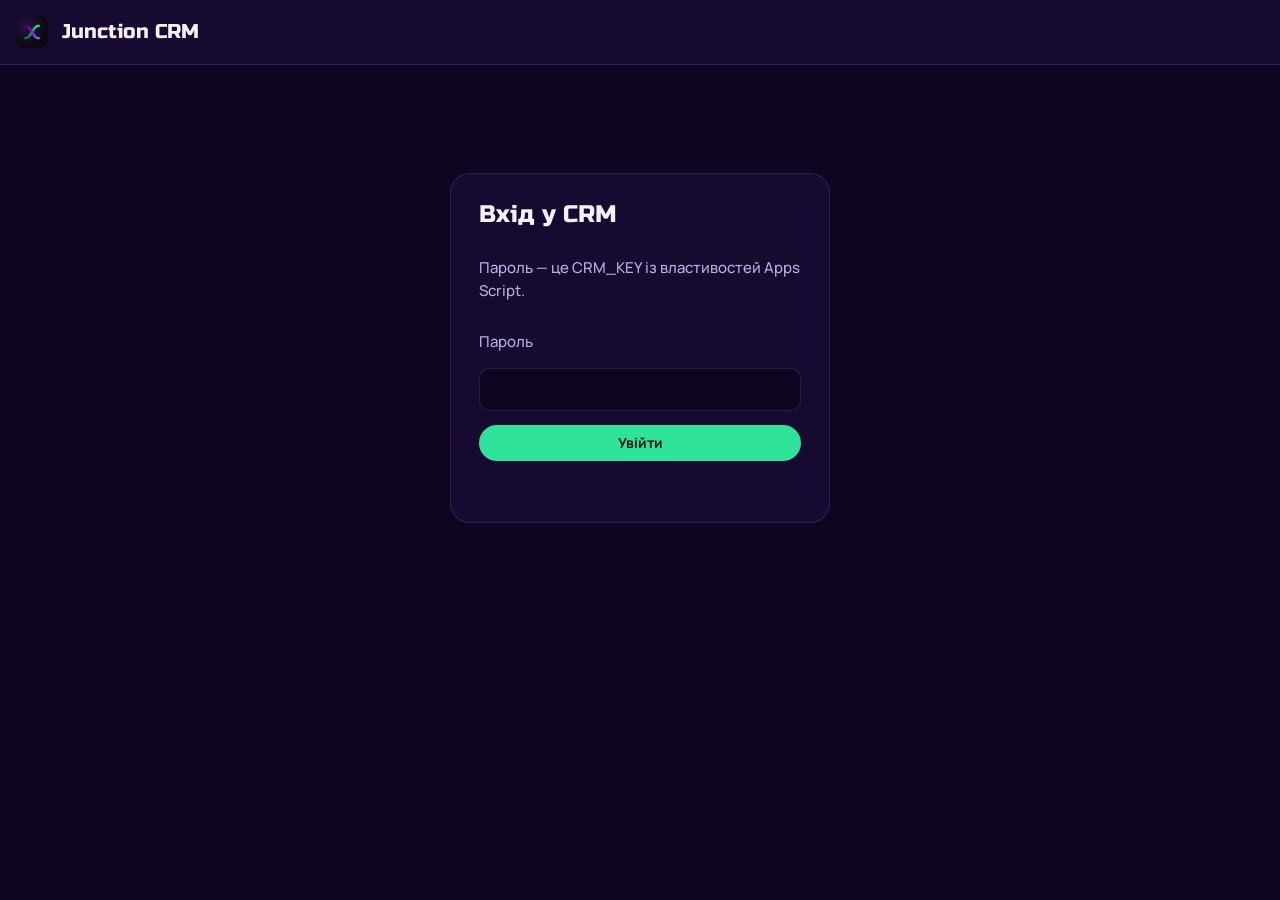
==== crm.html @ 24d034ab "Оновлені ціни на креативи" ====
<!doctype html>
<html lang="uk">
<head>
<meta charset="utf-8">
<meta name="viewport" content="width=device-width, initial-scale=1, viewport-fit=cover">
<meta name="robots" content="noindex, nofollow">
<title>Junction CRM</title>
<link rel="icon" href="img/logo.png">
<link href="https://fonts.googleapis.com/css2?family=Russo+One&family=Manrope:wght@500;600;700;800&display=swap" rel="stylesheet">
<style>
:root {
  --bg: #0e0620; --bg-2: #160a30; --bg-3: #1f1042; --violet: #6a1fb0; --lilac: #b996ff; --green: #2fe39a;
  --ink: #f5f0ff; --muted: #bcaedc; --line: rgba(185,150,255,.16); --red: #ff8fa6;
  --font-display: "Russo One", "Arial Black", system-ui, sans-serif;
  --font-body: "Manrope", "Segoe UI", system-ui, sans-serif;
  color-scheme: dark;
}
* { box-sizing: border-box; }
[hidden] { display: none !important; }
body { margin: 0; background: var(--bg); color: var(--ink); font: 500 15px/1.5 var(--font-body); }
.wrap { max-width: 1400px; margin: 0 auto; padding-left: max(16px, env(safe-area-inset-left, 0px)); padding-right: max(16px, env(safe-area-inset-right, 0px)); }
header { border-bottom: 1px solid var(--line); background: var(--bg-2); }
header .wrap { display: flex; align-items: center; gap: 14px; min-height: 64px; flex-wrap: wrap; padding-block: 10px; }
header img { width: 32px; height: 32px; border-radius: 8px; }
h1 { font: 400 20px/1 var(--font-display); margin: 0; }
.spacer { flex: 1; }
button, .btn { font: 700 14px/1 var(--font-body); border: 0; border-radius: 999px; padding: 11px 16px; cursor: pointer; background: var(--bg-3); color: var(--ink); }
button.main { background: var(--green); color: #07130e; }
button:disabled { opacity: .6; cursor: default; }
:focus-visible { outline: 3px solid var(--green); outline-offset: 2px; }
.muted { color: var(--muted); }

/* login */
.login { max-width: 380px; margin: 12vh auto 0; background: var(--bg-2); border: 1px solid var(--line); border-radius: 20px; padding: 28px; display: grid; gap: 14px; }
.login h2 { font: 400 24px/1.1 var(--font-display); margin: 0; }
input, select, textarea { width: 100%; font: 500 15px/1.4 var(--font-body); color: var(--ink); background: var(--bg); border: 1.5px solid var(--line); border-radius: 10px; padding: 10px 12px; }
input:focus, select:focus, textarea:focus { outline: none; border-color: var(--lilac); }
.err { color: var(--red); font-size: 14px; min-height: 1.4em; margin: 0; }

/* summary */
.summary { display: flex; flex-wrap: wrap; gap: 8px; padding-block: 18px; }
.chip { display: inline-flex; align-items: center; gap: 8px; padding: 8px 12px; border-radius: 999px; border: 1px solid var(--line); background: var(--bg-2); font-weight: 700; font-size: 13.5px; cursor: pointer; }
.chip b { font-variant-numeric: tabular-nums; color: var(--green); }
.chip[aria-pressed="true"] { border-color: var(--green); background: rgba(47,227,154,.12); }
.search { max-width: 280px; }

/* board */
.board { display: grid; grid-template-columns: repeat(6, minmax(240px, 1fr)); gap: 12px; overflow-x: auto; padding-bottom: 28px; align-items: start; }
.col { background: var(--bg-2); border: 1px solid var(--line); border-radius: 16px; padding: 10px; display: grid; gap: 10px; min-width: 0; }
.col h3 { margin: 4px 6px; font: 800 13px/1 var(--font-body); letter-spacing: .08em; text-transform: uppercase; color: var(--muted); display: flex; justify-content: space-between; }
.col h3 b { color: var(--ink); font-variant-numeric: tabular-nums; }
.col[data-s="Нова"] h3 { color: var(--green); }
.col[data-s="Клієнт"] h3 { color: var(--green); }
.col[data-s="Відмова"] h3 { color: var(--red); }
.card { background: var(--bg-3); border: 1px solid var(--line); border-radius: 12px; padding: 12px; display: grid; gap: 8px; min-width: 0; }
.card .top { display: flex; justify-content: space-between; gap: 8px; align-items: baseline; }
.card .name { font-weight: 800; font-size: 15.5px; overflow-wrap: anywhere; }
.card .date { color: var(--muted); font-size: 12px; white-space: nowrap; font-variant-numeric: tabular-nums; }
.card .biz { color: var(--lilac); font-weight: 700; overflow-wrap: anywhere; }
.card dl { margin: 0; display: grid; grid-template-columns: auto 1fr; gap: 3px 8px; font-size: 13px; }
.card dt { color: var(--muted); }
.card dd { margin: 0; overflow-wrap: anywhere; }
.card a { color: var(--green); }
.card .pain { font-size: 13px; background: rgba(0,0,0,.2); border-radius: 8px; padding: 8px; overflow-wrap: anywhere; }
.card textarea { min-height: 54px; font-size: 13.5px; resize: vertical; }
.card .saved { font-size: 12px; color: var(--green); min-height: 1em; }
.empty { color: var(--muted); font-size: 13px; padding: 6px; }
@media (max-width: 760px) { .board { grid-template-columns: 1fr; overflow-x: visible; } }
</style>
</head>
<body>
<header>
  <div class="wrap">
    <img src="img/logo.png" alt="">
    <h1>Junction CRM</h1>
    <span class="muted" id="updated"></span>
    <span class="spacer"></span>
    <input class="search" id="search" type="search" placeholder="Пошук: ім'я, бізнес, контакт" hidden>
    <button id="refresh" hidden>Оновити</button>
    <button id="logout" hidden>Вийти</button>
  </div>
</header>

<main class="wrap">
  <form class="login" id="login">
    <h2>Вхід у CRM</h2>
    <p class="muted">Пароль — це CRM_KEY із властивостей Apps Script.</p>
    <label for="pass" class="muted">Пароль</label>
    <input id="pass" type="password" autocomplete="current-password" required>
    <button class="main" type="submit">Увійти</button>
    <p class="err" id="loginErr" role="alert"></p>
  </form>

  <div id="app" hidden>
    <div class="summary" id="summary"></div>
    <div class="board" id="board"></div>
  </div>
</main>

<script src="config.js"></script>
<script>
(function () {
  var API = window.JUNCTION_ENDPOINT || "";
  var KEY = ""; try { KEY = sessionStorage.getItem("jcrm") || ""; } catch (e) {}
  var STATUSES = ["Нова", "Зв'язались", "Розбір", "Пропозиція", "Клієнт", "Відмова"];
  var leads = [], filter = "", query = "";
  var $ = function (id) { return document.getElementById(id); };

  function call(params) {
    var q = new URLSearchParams(params); q.set("key", KEY);
    return fetch(API + "?" + q.toString()).then(function (r) { return r.json(); });
  }
  function esc(s) { return String(s == null ? "" : s).replace(/[&<>"]/g, function (c) { return { "&": "&amp;", "<": "&lt;", ">": "&gt;", '"': "&quot;" }[c]; }); }
  function contactLink(c) {
    c = String(c || "").trim();
    if (/^@[\w.]{3,}$/.test(c)) return '<a href="https://t.me/' + esc(c.slice(1)) + '" target="_blank" rel="noopener">' + esc(c) + "</a>";
    if (/^\+?[\d\s()-]{9,}$/.test(c)) return esc(c);
    return esc(c);
  }
  function siteLink(l) {
    l = String(l || "").trim(); if (!l) return "—";
    if (/^@[\w.]{2,}$/.test(l)) return '<a href="https://www.instagram.com/' + esc(l.slice(1)) + '/" target="_blank" rel="noopener">' + esc(l) + "</a>";
    if (/^https?:\/\//.test(l)) return '<a href="' + esc(l) + '" target="_blank" rel="noopener">' + esc(l.replace(/^https?:\/\//, "")) + "</a>";
    return esc(l);
  }
  function fmtDate(iso) {
    var d = new Date(iso); if (isNaN(d)) return esc(iso);
    return d.toLocaleDateString("uk-UA", { day: "2-digit", month: "2-digit" }) + " " + d.toLocaleTimeString("uk-UA", { hour: "2-digit", minute: "2-digit" });
  }

  function load() {
    if (!API) { showLogin("Не вказано адресу Apps Script у config.js."); return; }
    $("refresh").disabled = true;
    call({ action: "list" }).then(function (r) {
      if (!r.ok) { showLogin(r.error === "auth" ? "Неправильний пароль." : "Помилка: " + r.error); return; }
      leads = r.leads; if (r.statuses) STATUSES = r.statuses;
      showApp(); render();
      $("updated").textContent = "· оновлено " + new Date().toLocaleTimeString("uk-UA", { hour: "2-digit", minute: "2-digit" });
    }).catch(function () { showLogin("Не вдалося з'єднатися з Apps Script. Перевір адресу в config.js."); })
      .finally(function () { $("refresh").disabled = false; });
  }
  function showLogin(msg) {
    $("login").hidden = false; $("app").hidden = true; ["search", "refresh", "logout"].forEach(function (i) { $(i).hidden = true; });
    $("loginErr").textContent = msg || "";
  }
  function showApp() {
    $("login").hidden = true; $("app").hidden = false; ["search", "refresh", "logout"].forEach(function (i) { $(i).hidden = false; });
  }

  function render() {
    var q = query.toLowerCase();
    var shown = leads.filter(function (l) {
      return !q || [l.name, l.business, l.contact, l.link, l.utm].join(" ").toLowerCase().indexOf(q) >= 0;
    });
    // summary chips double as filters
    var counts = {}; STATUSES.forEach(function (s) { counts[s] = 0; }); shown.forEach(function (l) { counts[l.status] = (counts[l.status] || 0) + 1; });
    var won = counts["Клієнт"] || 0, total = shown.length;
    $("summary").innerHTML = '<button class="chip" data-f="" aria-pressed="' + (filter === "") + '">Усі <b>' + total + "</b></button>" +
      STATUSES.map(function (s) { return '<button class="chip" data-f="' + esc(s) + '" aria-pressed="' + (filter === s) + '">' + esc(s) + " <b>" + counts[s] + "</b></button>"; }).join("") +
      '<span class="chip" style="cursor:default">Конверсія в клієнта <b>' + (total ? Math.round(won / total * 100) : 0) + "%</b></span>";

    var cols = filter ? [filter] : STATUSES;
    $("board").style.gridTemplateColumns = filter ? "minmax(0, 520px)" : "";
    $("board").innerHTML = cols.map(function (s) {
      var items = shown.filter(function (l) { return l.status === s; });
      return '<section class="col" data-s="' + esc(s) + '"><h3>' + esc(s) + " <b>" + items.length + "</b></h3>" +
        (items.length ? items.map(card).join("") : '<p class="empty">Порожньо</p>') + "</section>";
    }).join("");
  }
  function card(l) {
    return '<article class="card" data-id="' + esc(l.id) + '">' +
      '<div class="top"><span class="name">' + esc(l.name) + '</span><span class="date">' + fmtDate(l.date) + "</span></div>" +
      '<div class="biz">' + esc(l.business || "—") + "</div>" +
      "<dl><dt>Контакт</dt><dd>" + contactLink(l.contact) + "</dd><dt>Профіль</dt><dd>" + siteLink(l.link) + "</dd>" +
      "<dt>Послуга</dt><dd>" + esc(l.service || "—") + "</dd><dt>Джерело</dt><dd>" + esc(l.utm || "direct") + "</dd></dl>" +
      (l.pain ? '<div class="pain">' + esc(l.pain) + "</div>" : "") +
      '<label class="muted" for="st-' + esc(l.id) + '">Статус</label><select id="st-' + esc(l.id) + '" data-act="status">' +
      STATUSES.map(function (s) { return "<option" + (s === l.status ? " selected" : "") + ">" + esc(s) + "</option>"; }).join("") + "</select>" +
      '<textarea id="cm-' + esc(l.id) + '" data-act="comment" placeholder="Коментар: про що домовились, коли написати">' + esc(l.comment) + "</textarea>" +
      '<span class="saved" aria-live="polite"></span></article>';
  }
  function save(el, params) {
    var cardEl = el.closest(".card"), id = cardEl.dataset.id, note = cardEl.querySelector(".saved");
    note.textContent = "Зберігаю…";
    params.action = "update"; params.id = id;
    return call(params).then(function (r) {
      if (!r.ok) throw new Error(r.error);
      var l = leads.find(function (x) { return x.id === id; });
      if (params.status) l.status = params.status;
      if (params.comment !== undefined) l.comment = params.comment;
      note.textContent = "Збережено";
      return true;
    }).catch(function () { note.textContent = "Не збереглося, спробуй ще раз"; note.style.color = "var(--red)"; });
  }

  $("summary").addEventListener("click", function (e) { var b = e.target.closest("[data-f]"); if (!b) return; filter = b.dataset.f; render(); });
  $("board").addEventListener("change", function (e) {
    if (e.target.dataset.act === "status") save(e.target, { status: e.target.value }).then(function (ok) { if (ok) setTimeout(render, 400); });
  });
  $("board").addEventListener("blur", function (e) {
    if (e.target.dataset.act !== "comment") return;
    var l = leads.find(function (x) { return x.id === e.target.closest(".card").dataset.id; });
    if (l && e.target.value !== String(l.comment || "")) save(e.target, { comment: e.target.value });
  }, true);
  $("search").addEventListener("input", function (e) { query = e.target.value; render(); });
  $("refresh").addEventListener("click", load);
  $("logout").addEventListener("click", function () { KEY = ""; try { sessionStorage.removeItem("jcrm"); } catch (e) {} showLogin(); });
  $("login").addEventListener("submit", function (e) {
    e.preventDefault(); KEY = $("pass").value.trim();
    try { sessionStorage.setItem("jcrm", KEY); } catch (err) {}
    $("loginErr").textContent = ""; load();
  });

  if (KEY) load(); else showLogin();
})();
</script>
</body>
</html>
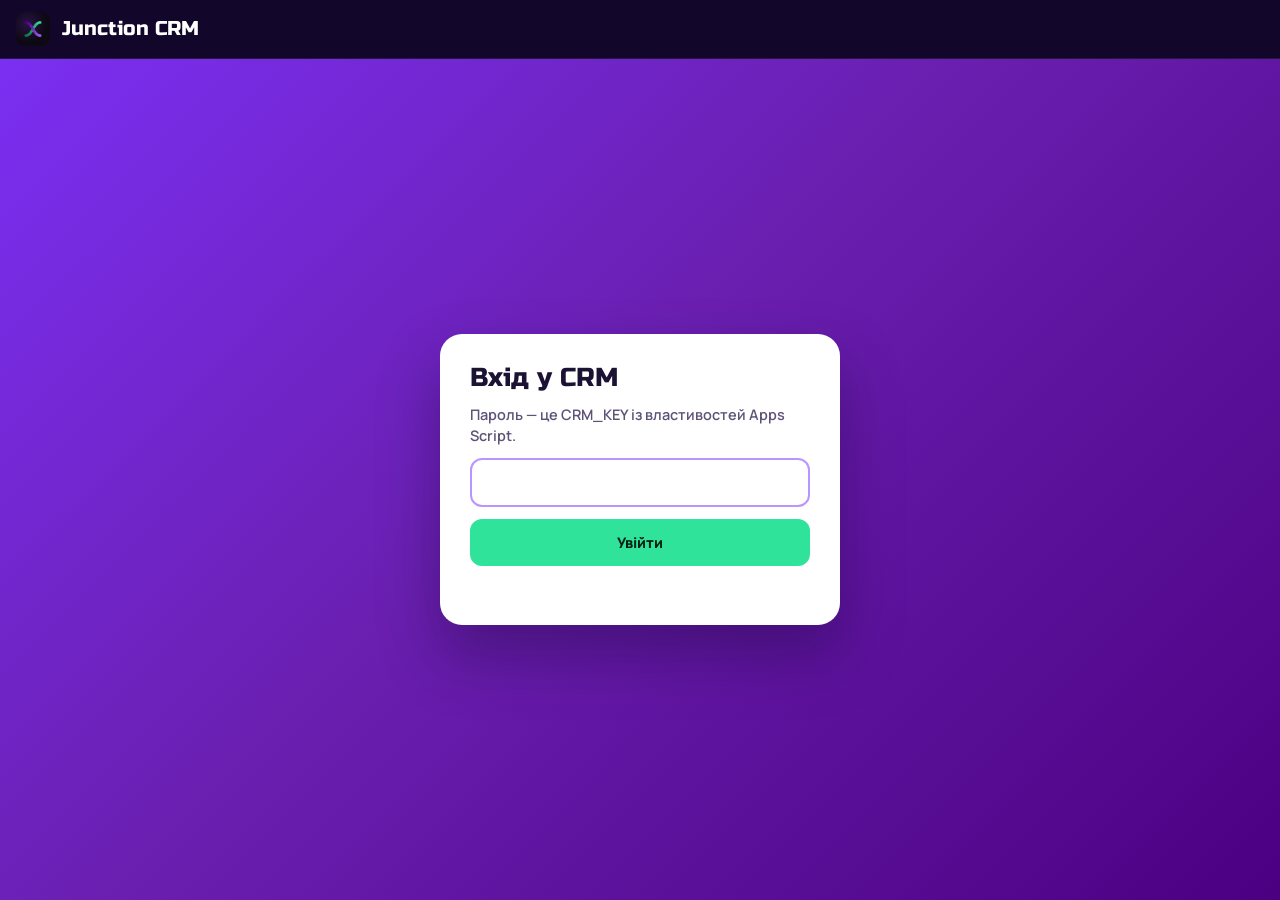
==== commit 975a82fb: "Новий дизайн CRM" ====
--- a/crm.html
+++ b/crm.html
@@ -8,94 +8,163 @@
 <link rel="icon" href="img/logo.png">
 <link href="https://fonts.googleapis.com/css2?family=Russo+One&family=Manrope:wght@500;600;700;800&display=swap" rel="stylesheet">
 <style>
+/* Layout: dark brand bar on top, stats strip, then a bright violet board with light columns (Trello-like).
+   Each status owns one colour; cards stay white and quiet, the colour lives in the strip and the badge. */
 :root {
-  --bg: #0e0620; --bg-2: #160a30; --bg-3: #1f1042; --violet: #6a1fb0; --lilac: #b996ff; --green: #2fe39a;
-  --ink: #f5f0ff; --muted: #bcaedc; --line: rgba(185,150,255,.16); --red: #ff8fa6;
+  --night: #12072a; --night-2: #1d0e3f; --violet: #6a1fb0; --indigo: #4b0082; --lilac: #b996ff;
+  --green: #2fe39a; --paper: #ffffff; --col: #f3eefc; --ink: #1c1233; --ink-2: #5d5277; --line: #e4dcf3;
+  --s-new: #16c784; --s-contact: #3d8bff; --s-audit: #ff9f1c; --s-offer: #9b5cff; --s-won: #0fb37a; --s-lost: #ff5c7a;
   --font-display: "Russo One", "Arial Black", system-ui, sans-serif;
   --font-body: "Manrope", "Segoe UI", system-ui, sans-serif;
-  color-scheme: dark;
+  color-scheme: light;
 }
 * { box-sizing: border-box; }
 [hidden] { display: none !important; }
-body { margin: 0; background: var(--bg); color: var(--ink); font: 500 15px/1.5 var(--font-body); }
-.wrap { max-width: 1400px; margin: 0 auto; padding-left: max(16px, env(safe-area-inset-left, 0px)); padding-right: max(16px, env(safe-area-inset-right, 0px)); }
-header { border-bottom: 1px solid var(--line); background: var(--bg-2); }
-header .wrap { display: flex; align-items: center; gap: 14px; min-height: 64px; flex-wrap: wrap; padding-block: 10px; }
-header img { width: 32px; height: 32px; border-radius: 8px; }
-h1 { font: 400 20px/1 var(--font-display); margin: 0; }
-.spacer { flex: 1; }
-button, .btn { font: 700 14px/1 var(--font-body); border: 0; border-radius: 999px; padding: 11px 16px; cursor: pointer; background: var(--bg-3); color: var(--ink); }
-button.main { background: var(--green); color: #07130e; }
-button:disabled { opacity: .6; cursor: default; }
+.visually { position: absolute; width: 1px; height: 1px; overflow: hidden; clip: rect(0 0 0 0); }
+html, body { height: 100%; }
+body { margin: 0; background: var(--night); color: var(--ink); font: 600 14.5px/1.45 var(--font-body); display: flex; flex-direction: column; }
 :focus-visible { outline: 3px solid var(--green); outline-offset: 2px; }
-.muted { color: var(--muted); }
+button { font: inherit; cursor: pointer; }
+.px { padding-left: max(16px, env(safe-area-inset-left, 0px)); padding-right: max(16px, env(safe-area-inset-right, 0px)); }
+
+/* top bar */
+.bar { color: #fff; display: flex; align-items: center; gap: 12px; flex-wrap: wrap; padding-block: 12px; border-bottom: 1px solid rgba(255,255,255,.08); }
+.bar img { width: 34px; height: 34px; border-radius: 9px; }
+.bar h1 { margin: 0; font: 400 20px/1 var(--font-display); }
+.bar .upd { color: #b9aed6; font-size: 12.5px; font-weight: 600; }
+.bar .grow { flex: 1; }
+.seg { display: inline-flex; background: rgba(255,255,255,.08); border-radius: 12px; padding: 4px; }
+.seg button { border: 0; background: transparent; color: #d9cff2; padding: 8px 14px; border-radius: 9px; font-weight: 800; font-size: 13.5px; }
+.seg button[aria-pressed="true"] { background: #fff; color: var(--indigo); }
+.search { width: 240px; max-width: 100%; border: 0; border-radius: 12px; padding: 10px 14px; font: 600 14px var(--font-body); background: rgba(255,255,255,.1); color: #fff; }
+.search::placeholder { color: #b9aed6; }
+.ghost { border: 0; border-radius: 12px; padding: 10px 14px; background: rgba(255,255,255,.1); color: #fff; font-weight: 800; font-size: 13.5px; }
+.ghost:hover { background: rgba(255,255,255,.18); }
+@media (max-width: 700px) { .search { order: 9; width: 100%; } }
+
+/* stats */
+.stats { display: grid; grid-template-columns: repeat(5, minmax(0, 1fr)); gap: 12px; padding-block: 14px; }
+.stat { background: var(--night-2); border-radius: 16px; padding: 14px 16px; color: #fff; display: grid; gap: 2px; }
+.stat span { color: #b9aed6; font-size: 12.5px; font-weight: 700; }
+.stat b { font: 400 28px/1.1 var(--font-display); font-variant-numeric: tabular-nums; }
+.stat.hl b { color: var(--green); }
+@media (max-width: 760px) { .stats { grid-template-columns: repeat(2, minmax(0, 1fr)); } .stat:last-child { grid-column: 1 / -1; } }
+
+/* board area */
+.stage { flex: 1; min-height: 0; background: linear-gradient(135deg, #7b2ff2 0%, var(--violet) 45%, var(--indigo) 100%); border-radius: 22px 22px 0 0; padding-top: 16px; padding-bottom: 24px; overflow: auto; }
+.board { display: flex; gap: 14px; align-items: flex-start; min-height: 100%; }
+.col { flex: 1 0 200px; min-width: 0; background: var(--col); border-radius: 16px; display: flex; flex-direction: column; max-height: calc(100vh - 230px); min-height: 120px; transition: box-shadow .15s ease, transform .15s ease; }
+@media (max-width: 760px) { .stage { scroll-snap-type: x mandatory; } .col { flex: 0 0 84%; scroll-snap-align: start; } }
+.col.over { box-shadow: 0 0 0 3px var(--green), 0 12px 30px rgba(0,0,0,.25); transform: translateY(-2px); }
+.col-head { display: flex; align-items: center; gap: 8px; padding: 14px 14px 10px; font-weight: 800; }
+.col-head .dot { width: 10px; height: 10px; border-radius: 50%; background: var(--c); box-shadow: 0 0 0 4px color-mix(in srgb, var(--c) 22%, transparent); }
+.col-head .n { margin-left: auto; background: #fff; color: var(--ink-2); font-size: 12px; padding: 2px 9px; border-radius: 999px; font-variant-numeric: tabular-nums; }
+.col-body { padding: 0 10px 12px; overflow-y: auto; display: grid; gap: 9px; align-content: start; }
+.col-empty { border: 2px dashed var(--line); border-radius: 12px; padding: 16px; text-align: center; color: #9c92b3; font-size: 13px; font-weight: 700; }
+
+.card { position: relative; background: var(--paper); border-radius: 12px; padding: 12px 12px 11px 15px; box-shadow: 0 1px 2px rgba(28,18,51,.08), 0 2px 8px rgba(28,18,51,.06);
+  cursor: grab; display: grid; gap: 6px; text-align: left; border: 0; width: 100%; color: var(--ink); overflow: hidden; transition: transform .12s ease, box-shadow .12s ease; }
+.card::before { content: ""; position: absolute; left: 0; top: 0; bottom: 0; width: 4px; background: var(--c); }
+.card:hover { transform: translateY(-1px); box-shadow: 0 6px 18px rgba(28,18,51,.14); }
+.card.dragging { opacity: .45; }
+.card .t { display: flex; justify-content: space-between; gap: 8px; align-items: baseline; }
+.card .name { font-weight: 800; font-size: 15px; overflow-wrap: anywhere; }
+.card .ago { font-size: 12px; color: #9c92b3; white-space: nowrap; }
+.card .biz { color: var(--ink-2); font-size: 13.5px; overflow-wrap: anywhere; }
+.tags { display: flex; flex-wrap: wrap; gap: 6px; }
+.tag { font-size: 11.5px; font-weight: 800; padding: 3px 8px; border-radius: 999px; background: #f1ecfb; color: var(--indigo); max-width: 100%; overflow: hidden; text-overflow: ellipsis; white-space: nowrap; }
+.tag.src { background: #e6fbf2; color: #0d7d55; }
+.card .note { font-size: 12.5px; color: var(--ink-2); display: flex; gap: 6px; }
+.card .note::before { content: "💬"; }
+
+/* table */
+.tablewrap { background: #fff; border-radius: 16px; overflow-x: auto; }
+table { width: 100%; border-collapse: collapse; min-width: 860px; }
+th, td { text-align: left; padding: 12px 14px; border-bottom: 1px solid var(--line); vertical-align: top; }
+th { font-size: 12px; text-transform: uppercase; letter-spacing: .06em; color: var(--ink-2); background: #faf8ff; position: sticky; top: 0; }
+th button { border: 0; background: none; font: inherit; color: inherit; text-transform: inherit; letter-spacing: inherit; padding: 0; }
+th button::after { content: " ↕"; opacity: .4; }
+th button[data-dir="asc"]::after { content: " ↑"; opacity: 1; }
+th button[data-dir="desc"]::after { content: " ↓"; opacity: 1; }
+tbody tr { cursor: pointer; }
+tbody tr:hover { background: #faf7ff; }
+td .muted { color: var(--ink-2); font-size: 13px; }
+.badge { display: inline-flex; align-items: center; gap: 6px; font-size: 12.5px; font-weight: 800; padding: 5px 10px; border-radius: 999px; color: var(--c); background: color-mix(in srgb, var(--c) 14%, #fff); white-space: nowrap; }
+.badge::before { content: ""; width: 7px; height: 7px; border-radius: 50%; background: var(--c); }
+
+/* drawer */
+.scrim { position: fixed; inset: 0; background: rgba(18,7,42,.45); z-index: 40; }
+.drawer { position: fixed; top: 0; right: 0; bottom: 0; width: min(440px, 100%); background: #fff; z-index: 41; display: flex; flex-direction: column;
+  box-shadow: -20px 0 50px rgba(18,7,42,.3); padding-top: env(safe-area-inset-top, 0px); padding-bottom: env(safe-area-inset-bottom, 0px); padding-right: env(safe-area-inset-right, 0px); }
+.d-head { padding: 22px 22px 16px; border-bottom: 1px solid var(--line); display: grid; gap: 6px; position: relative; }
+.d-head::before { content: ""; position: absolute; left: 0; right: 0; top: 0; height: 5px; background: var(--c); }
+.d-head h2 { margin: 0; font: 400 24px/1.15 var(--font-display); padding-right: 40px; overflow-wrap: anywhere; }
+.d-head .biz { color: var(--ink-2); font-weight: 700; }
+.x { position: absolute; top: 18px; right: 16px; border: 0; background: #f1ecfb; width: 36px; height: 36px; border-radius: 10px; font-size: 18px; color: var(--ink); }
+.d-body { padding: 18px 22px 24px; overflow-y: auto; display: grid; gap: 18px; align-content: start; }
+.d-sec h3 { margin: 0 0 8px; font-size: 12px; text-transform: uppercase; letter-spacing: .07em; color: var(--ink-2); }
+.pills { display: flex; flex-wrap: wrap; gap: 8px; }
+.pill { border: 2px solid color-mix(in srgb, var(--c) 35%, #fff); background: #fff; color: var(--ink); padding: 7px 12px; border-radius: 999px; font-weight: 800; font-size: 13px; }
+.pill[aria-pressed="true"] { background: var(--c); border-color: var(--c); color: #fff; }
+dl.info { margin: 0; display: grid; grid-template-columns: 120px 1fr; gap: 9px 12px; font-size: 14px; }
+dl.info dt { color: var(--ink-2); font-weight: 700; }
+dl.info dd { margin: 0; overflow-wrap: anywhere; }
+dl.info a { color: var(--violet); font-weight: 800; }
+.copy { border: 0; background: #f1ecfb; color: var(--indigo); font-size: 12px; font-weight: 800; border-radius: 8px; padding: 3px 8px; margin-left: 6px; }
+.pain { background: #faf7ff; border-radius: 12px; padding: 12px; font-size: 14px; overflow-wrap: anywhere; }
+textarea { width: 100%; min-height: 110px; resize: vertical; font: 600 14px/1.5 var(--font-body); color: var(--ink); border: 2px solid var(--line); border-radius: 12px; padding: 12px; }
+textarea:focus { outline: none; border-color: var(--lilac); }
+.save { border: 0; background: var(--green); color: #062014; font-weight: 800; padding: 11px 16px; border-radius: 12px; }
+.status-msg { font-size: 13px; font-weight: 700; color: #0d7d55; min-height: 1.3em; }
+.status-msg.err { color: #d1284d; }
 
 /* login */
-.login { max-width: 380px; margin: 12vh auto 0; background: var(--bg-2); border: 1px solid var(--line); border-radius: 20px; padding: 28px; display: grid; gap: 14px; }
-.login h2 { font: 400 24px/1.1 var(--font-display); margin: 0; }
-input, select, textarea { width: 100%; font: 500 15px/1.4 var(--font-body); color: var(--ink); background: var(--bg); border: 1.5px solid var(--line); border-radius: 10px; padding: 10px 12px; }
-input:focus, select:focus, textarea:focus { outline: none; border-color: var(--lilac); }
-.err { color: var(--red); font-size: 14px; min-height: 1.4em; margin: 0; }
-
-/* summary */
-.summary { display: flex; flex-wrap: wrap; gap: 8px; padding-block: 18px; }
-.chip { display: inline-flex; align-items: center; gap: 8px; padding: 8px 12px; border-radius: 999px; border: 1px solid var(--line); background: var(--bg-2); font-weight: 700; font-size: 13.5px; cursor: pointer; }
-.chip b { font-variant-numeric: tabular-nums; color: var(--green); }
-.chip[aria-pressed="true"] { border-color: var(--green); background: rgba(47,227,154,.12); }
-.search { max-width: 280px; }
-
-/* board */
-.board { display: grid; grid-template-columns: repeat(6, minmax(240px, 1fr)); gap: 12px; overflow-x: auto; padding-bottom: 28px; align-items: start; }
-.col { background: var(--bg-2); border: 1px solid var(--line); border-radius: 16px; padding: 10px; display: grid; gap: 10px; min-width: 0; }
-.col h3 { margin: 4px 6px; font: 800 13px/1 var(--font-body); letter-spacing: .08em; text-transform: uppercase; color: var(--muted); display: flex; justify-content: space-between; }
-.col h3 b { color: var(--ink); font-variant-numeric: tabular-nums; }
-.col[data-s="Нова"] h3 { color: var(--green); }
-.col[data-s="Клієнт"] h3 { color: var(--green); }
-.col[data-s="Відмова"] h3 { color: var(--red); }
-.card { background: var(--bg-3); border: 1px solid var(--line); border-radius: 12px; padding: 12px; display: grid; gap: 8px; min-width: 0; }
-.card .top { display: flex; justify-content: space-between; gap: 8px; align-items: baseline; }
-.card .name { font-weight: 800; font-size: 15.5px; overflow-wrap: anywhere; }
-.card .date { color: var(--muted); font-size: 12px; white-space: nowrap; font-variant-numeric: tabular-nums; }
-.card .biz { color: var(--lilac); font-weight: 700; overflow-wrap: anywhere; }
-.card dl { margin: 0; display: grid; grid-template-columns: auto 1fr; gap: 3px 8px; font-size: 13px; }
-.card dt { color: var(--muted); }
-.card dd { margin: 0; overflow-wrap: anywhere; }
-.card a { color: var(--green); }
-.card .pain { font-size: 13px; background: rgba(0,0,0,.2); border-radius: 8px; padding: 8px; overflow-wrap: anywhere; }
-.card textarea { min-height: 54px; font-size: 13.5px; resize: vertical; }
-.card .saved { font-size: 12px; color: var(--green); min-height: 1em; }
-.empty { color: var(--muted); font-size: 13px; padding: 6px; }
-@media (max-width: 760px) { .board { grid-template-columns: 1fr; overflow-x: visible; } }
+.login-wrap { flex: 1; display: grid; place-items: center; padding-block: 40px; background: linear-gradient(135deg, #7b2ff2 0%, var(--violet) 45%, var(--indigo) 100%); }
+.login { width: min(400px, 100%); background: #fff; border-radius: 22px; padding: 30px; display: grid; gap: 12px; box-shadow: 0 30px 60px rgba(18,7,42,.35); }
+.login h2 { margin: 0; font: 400 26px/1.1 var(--font-display); }
+.login p { margin: 0; color: var(--ink-2); font-weight: 600; }
+.login input { width: 100%; border: 2px solid var(--line); border-radius: 12px; padding: 12px 14px; font: 600 15px var(--font-body); }
+.login input:focus { outline: none; border-color: var(--lilac); }
+.login .save { width: 100%; padding: 13px; }
+.toast { position: fixed; left: 50%; bottom: max(20px, env(safe-area-inset-bottom, 0px)); transform: translateX(-50%); background: var(--night); color: #fff; padding: 11px 16px; border-radius: 12px; font-weight: 700; z-index: 60; box-shadow: 0 10px 30px rgba(0,0,0,.3); }
+@media (prefers-reduced-motion: reduce) { .card, .col { transition: none; } }
 </style>
 </head>
 <body>
-<header>
-  <div class="wrap">
-    <img src="img/logo.png" alt="">
-    <h1>Junction CRM</h1>
-    <span class="muted" id="updated"></span>
-    <span class="spacer"></span>
-    <input class="search" id="search" type="search" placeholder="Пошук: ім'я, бізнес, контакт" hidden>
-    <button id="refresh" hidden>Оновити</button>
-    <button id="logout" hidden>Вийти</button>
+<header class="bar px">
+  <img src="img/logo.png" alt="">
+  <h1>Junction CRM</h1>
+  <span class="upd" id="updated"></span>
+  <span class="grow"></span>
+  <div class="seg" id="views" role="group" aria-label="Вигляд" hidden>
+    <button type="button" data-view="board" aria-pressed="true">Канбан</button>
+    <button type="button" data-view="table" aria-pressed="false">Таблиця</button>
   </div>
+  <input class="search" id="search" type="search" placeholder="Пошук: ім'я, бізнес, контакт" hidden>
+  <button class="ghost" id="refresh" type="button" hidden>Оновити</button>
+  <button class="ghost" id="logout" type="button" hidden>Вийти</button>
 </header>
 
-<main class="wrap">
+<div class="login-wrap px" id="loginWrap">
   <form class="login" id="login">
     <h2>Вхід у CRM</h2>
-    <p class="muted">Пароль — це CRM_KEY із властивостей Apps Script.</p>
-    <label for="pass" class="muted">Пароль</label>
+    <p>Пароль — це CRM_KEY із властивостей Apps Script.</p>
+    <label for="pass" class="visually">Пароль</label>
     <input id="pass" type="password" autocomplete="current-password" required>
-    <button class="main" type="submit">Увійти</button>
-    <p class="err" id="loginErr" role="alert"></p>
+    <button class="save" type="submit">Увійти</button>
+    <p class="status-msg err" id="loginErr" role="alert"></p>
   </form>
-
-  <div id="app" hidden>
-    <div class="summary" id="summary"></div>
-    <div class="board" id="board"></div>
-  </div>
+</div>
+
+<section class="stats px" id="stats" hidden></section>
+<main class="stage px" id="stage" hidden>
+  <div class="board" id="board"></div>
+  <div class="tablewrap" id="tableWrap" hidden></div>
 </main>
+
+<div class="scrim" id="scrim" hidden></div>
+<aside class="drawer" id="drawer" hidden aria-modal="true" role="dialog" aria-labelledby="dName"></aside>
+<div class="toast" id="toast" hidden role="status"></div>
 
 <script src="config.js"></script>
 <script>
@@ -103,108 +172,185 @@
   var API = window.JUNCTION_ENDPOINT || "";
   var KEY = ""; try { KEY = sessionStorage.getItem("jcrm") || ""; } catch (e) {}
   var STATUSES = ["Нова", "Зв'язались", "Розбір", "Пропозиція", "Клієнт", "Відмова"];
-  var leads = [], filter = "", query = "";
+  var COLORS = { "Нова": "var(--s-new)", "Зв'язались": "var(--s-contact)", "Розбір": "var(--s-audit)", "Пропозиція": "var(--s-offer)", "Клієнт": "var(--s-won)", "Відмова": "var(--s-lost)" };
+  var IN_WORK = ["Зв'язались", "Розбір", "Пропозиція"];
+  var leads = [], query = "", view = "board", sort = { key: "date", dir: "desc" }, openId = null;
+  try { view = localStorage.getItem("jcrm-view") || "board"; } catch (e) {}
   var $ = function (id) { return document.getElementById(id); };
+  var col = function (s) { return COLORS[s] || "var(--lilac)"; };
 
   function call(params) {
     var q = new URLSearchParams(params); q.set("key", KEY);
     return fetch(API + "?" + q.toString()).then(function (r) { return r.json(); });
   }
   function esc(s) { return String(s == null ? "" : s).replace(/[&<>"]/g, function (c) { return { "&": "&amp;", "<": "&lt;", ">": "&gt;", '"': "&quot;" }[c]; }); }
-  function contactLink(c) {
-    c = String(c || "").trim();
+  function ago(iso) {
+    var d = new Date(iso); if (isNaN(d)) return "";
+    var m = Math.round((Date.now() - d) / 60000);
+    if (m < 1) return "щойно"; if (m < 60) return m + " хв"; var h = Math.round(m / 60); if (h < 24) return h + " год";
+    var days = Math.round(h / 24); return days < 30 ? days + " дн" : d.toLocaleDateString("uk-UA");
+  }
+  function fullDate(iso) { var d = new Date(iso); return isNaN(d) ? esc(iso) : d.toLocaleString("uk-UA", { day: "2-digit", month: "2-digit", year: "numeric", hour: "2-digit", minute: "2-digit" }); }
+  function source(u) {
+    u = String(u || "direct"); if (u === "direct") return "напряму";
+    var m = /utm_source=([^&]+)/.exec(u); return m ? decodeURIComponent(m[1]) : u;
+  }
+  function contactHtml(c) {
+    c = String(c || "").trim(); if (!c) return "—";
     if (/^@[\w.]{3,}$/.test(c)) return '<a href="https://t.me/' + esc(c.slice(1)) + '" target="_blank" rel="noopener">' + esc(c) + "</a>";
-    if (/^\+?[\d\s()-]{9,}$/.test(c)) return esc(c);
     return esc(c);
   }
-  function siteLink(l) {
+  function linkHtml(l) {
     l = String(l || "").trim(); if (!l) return "—";
     if (/^@[\w.]{2,}$/.test(l)) return '<a href="https://www.instagram.com/' + esc(l.slice(1)) + '/" target="_blank" rel="noopener">' + esc(l) + "</a>";
     if (/^https?:\/\//.test(l)) return '<a href="' + esc(l) + '" target="_blank" rel="noopener">' + esc(l.replace(/^https?:\/\//, "")) + "</a>";
     return esc(l);
   }
-  function fmtDate(iso) {
-    var d = new Date(iso); if (isNaN(d)) return esc(iso);
-    return d.toLocaleDateString("uk-UA", { day: "2-digit", month: "2-digit" }) + " " + d.toLocaleTimeString("uk-UA", { hour: "2-digit", minute: "2-digit" });
-  }
-
+  function toast(t) { var el = $("toast"); el.textContent = t; el.hidden = false; clearTimeout(toast.h); toast.h = setTimeout(function () { el.hidden = true; }, 2200); }
+
+  /* ---------- data ---------- */
   function load() {
     if (!API) { showLogin("Не вказано адресу Apps Script у config.js."); return; }
     $("refresh").disabled = true;
     call({ action: "list" }).then(function (r) {
       if (!r.ok) { showLogin(r.error === "auth" ? "Неправильний пароль." : "Помилка: " + r.error); return; }
-      leads = r.leads; if (r.statuses) STATUSES = r.statuses;
+      leads = r.leads || []; if (r.statuses) STATUSES = r.statuses;
       showApp(); render();
-      $("updated").textContent = "· оновлено " + new Date().toLocaleTimeString("uk-UA", { hour: "2-digit", minute: "2-digit" });
+      $("updated").textContent = "оновлено о " + new Date().toLocaleTimeString("uk-UA", { hour: "2-digit", minute: "2-digit" });
     }).catch(function () { showLogin("Не вдалося з'єднатися з Apps Script. Перевір адресу в config.js."); })
       .finally(function () { $("refresh").disabled = false; });
   }
+  function update(id, params) {
+    var l = leads.find(function (x) { return x.id === id; }); if (!l) return Promise.resolve(false);
+    var prev = { status: l.status, comment: l.comment };
+    if (params.status) l.status = params.status;
+    if (params.comment !== undefined) l.comment = params.comment;
+    render(); if (openId === id) openDrawer(id);
+    params.action = "update"; params.id = id;
+    return call(params).then(function (r) { if (!r.ok) throw 0; return true; }).catch(function () {
+      l.status = prev.status; l.comment = prev.comment; render(); if (openId === id) openDrawer(id);
+      toast("Не вдалося зберегти. Спробуй ще раз."); return false;
+    });
+  }
+
+  /* ---------- views ---------- */
   function showLogin(msg) {
-    $("login").hidden = false; $("app").hidden = true; ["search", "refresh", "logout"].forEach(function (i) { $(i).hidden = true; });
-    $("loginErr").textContent = msg || "";
-  }
-  function showApp() {
-    $("login").hidden = true; $("app").hidden = false; ["search", "refresh", "logout"].forEach(function (i) { $(i).hidden = false; });
-  }
-
+    $("loginWrap").hidden = false; ["stats", "stage", "views", "search", "refresh", "logout"].forEach(function (i) { $(i).hidden = true; });
+    $("loginErr").textContent = msg || ""; $("pass").focus();
+  }
+  function showApp() { $("loginWrap").hidden = true; ["stats", "stage", "views", "search", "refresh", "logout"].forEach(function (i) { $(i).hidden = false; }); }
+  function filtered() {
+    var q = query.toLowerCase();
+    return leads.filter(function (l) { return !q || [l.name, l.business, l.contact, l.link, l.service, l.utm, l.comment].join(" ").toLowerCase().indexOf(q) >= 0; });
+  }
   function render() {
-    var q = query.toLowerCase();
-    var shown = leads.filter(function (l) {
-      return !q || [l.name, l.business, l.contact, l.link, l.utm].join(" ").toLowerCase().indexOf(q) >= 0;
+    var list = filtered();
+    var n = function (f) { return list.filter(f).length; };
+    var won = n(function (l) { return l.status === "Клієнт"; });
+    $("stats").innerHTML =
+      stat("Усього заявок", list.length) + stat("Нові", n(function (l) { return l.status === "Нова"; }), true) +
+      stat("У роботі", n(function (l) { return IN_WORK.indexOf(l.status) >= 0; })) + stat("Клієнти", won, true) +
+      stat("Конверсія в клієнта", (list.length ? Math.round(won / list.length * 100) : 0) + "%");
+    document.querySelectorAll("#views button").forEach(function (b) { b.setAttribute("aria-pressed", String(b.dataset.view === view)); });
+    $("board").hidden = view !== "board"; $("tableWrap").hidden = view !== "table";
+    if (view === "board") renderBoard(list); else renderTable(list);
+  }
+  function stat(label, value, hl) { return '<div class="stat' + (hl ? " hl" : "") + '"><span>' + label + "</span><b>" + value + "</b></div>"; }
+
+  function renderBoard(list) {
+    $("board").innerHTML = STATUSES.map(function (s) {
+      var items = list.filter(function (l) { return l.status === s; });
+      return '<section class="col" data-status="' + esc(s) + '" style="--c:' + col(s) + '">' +
+        '<div class="col-head"><span class="dot"></span>' + esc(s) + '<span class="n">' + items.length + "</span></div>" +
+        '<div class="col-body">' + (items.length ? items.map(card).join("") : '<div class="col-empty">Перетягніть сюди</div>') + "</div></section>";
+    }).join("");
+  }
+  function card(l) {
+    return '<button type="button" class="card" draggable="true" data-id="' + esc(l.id) + '" style="--c:' + col(l.status) + '">' +
+      '<span class="t"><span class="name">' + esc(l.name) + '</span><span class="ago">' + ago(l.date) + "</span></span>" +
+      (l.business ? '<span class="biz">' + esc(l.business) + "</span>" : "") +
+      '<span class="tags">' + (l.service ? '<span class="tag">' + esc(l.service) + "</span>" : "") + '<span class="tag src">' + esc(source(l.utm)) + "</span></span>" +
+      (l.comment ? '<span class="note">' + esc(String(l.comment).slice(0, 70)) + (String(l.comment).length > 70 ? "…" : "") + "</span>" : "") +
+      "</button>";
+  }
+  function renderTable(list) {
+    var k = sort.key, dir = sort.dir === "asc" ? 1 : -1;
+    var rows = list.slice().sort(function (a, b) {
+      var x = k === "status" ? STATUSES.indexOf(a.status) : String(a[k] || "").toLowerCase();
+      var y = k === "status" ? STATUSES.indexOf(b.status) : String(b[k] || "").toLowerCase();
+      return x < y ? -dir : x > y ? dir : 0;
     });
-    // summary chips double as filters
-    var counts = {}; STATUSES.forEach(function (s) { counts[s] = 0; }); shown.forEach(function (l) { counts[l.status] = (counts[l.status] || 0) + 1; });
-    var won = counts["Клієнт"] || 0, total = shown.length;
-    $("summary").innerHTML = '<button class="chip" data-f="" aria-pressed="' + (filter === "") + '">Усі <b>' + total + "</b></button>" +
-      STATUSES.map(function (s) { return '<button class="chip" data-f="' + esc(s) + '" aria-pressed="' + (filter === s) + '">' + esc(s) + " <b>" + counts[s] + "</b></button>"; }).join("") +
-      '<span class="chip" style="cursor:default">Конверсія в клієнта <b>' + (total ? Math.round(won / total * 100) : 0) + "%</b></span>";
-
-    var cols = filter ? [filter] : STATUSES;
-    $("board").style.gridTemplateColumns = filter ? "minmax(0, 520px)" : "";
-    $("board").innerHTML = cols.map(function (s) {
-      var items = shown.filter(function (l) { return l.status === s; });
-      return '<section class="col" data-s="' + esc(s) + '"><h3>' + esc(s) + " <b>" + items.length + "</b></h3>" +
-        (items.length ? items.map(card).join("") : '<p class="empty">Порожньо</p>') + "</section>";
-    }).join("");
-  }
-  function card(l) {
-    return '<article class="card" data-id="' + esc(l.id) + '">' +
-      '<div class="top"><span class="name">' + esc(l.name) + '</span><span class="date">' + fmtDate(l.date) + "</span></div>" +
-      '<div class="biz">' + esc(l.business || "—") + "</div>" +
-      "<dl><dt>Контакт</dt><dd>" + contactLink(l.contact) + "</dd><dt>Профіль</dt><dd>" + siteLink(l.link) + "</dd>" +
-      "<dt>Послуга</dt><dd>" + esc(l.service || "—") + "</dd><dt>Джерело</dt><dd>" + esc(l.utm || "direct") + "</dd></dl>" +
-      (l.pain ? '<div class="pain">' + esc(l.pain) + "</div>" : "") +
-      '<label class="muted" for="st-' + esc(l.id) + '">Статус</label><select id="st-' + esc(l.id) + '" data-act="status">' +
-      STATUSES.map(function (s) { return "<option" + (s === l.status ? " selected" : "") + ">" + esc(s) + "</option>"; }).join("") + "</select>" +
-      '<textarea id="cm-' + esc(l.id) + '" data-act="comment" placeholder="Коментар: про що домовились, коли написати">' + esc(l.comment) + "</textarea>" +
-      '<span class="saved" aria-live="polite"></span></article>';
-  }
-  function save(el, params) {
-    var cardEl = el.closest(".card"), id = cardEl.dataset.id, note = cardEl.querySelector(".saved");
-    note.textContent = "Зберігаю…";
-    params.action = "update"; params.id = id;
-    return call(params).then(function (r) {
-      if (!r.ok) throw new Error(r.error);
-      var l = leads.find(function (x) { return x.id === id; });
-      if (params.status) l.status = params.status;
-      if (params.comment !== undefined) l.comment = params.comment;
-      note.textContent = "Збережено";
-      return true;
-    }).catch(function () { note.textContent = "Не збереглося, спробуй ще раз"; note.style.color = "var(--red)"; });
-  }
-
-  $("summary").addEventListener("click", function (e) { var b = e.target.closest("[data-f]"); if (!b) return; filter = b.dataset.f; render(); });
-  $("board").addEventListener("change", function (e) {
-    if (e.target.dataset.act === "status") save(e.target, { status: e.target.value }).then(function (ok) { if (ok) setTimeout(render, 400); });
+    var th = function (key, label) { return '<th><button type="button" data-sort="' + key + '"' + (sort.key === key ? ' data-dir="' + sort.dir + '"' : "") + ">" + label + "</button></th>"; };
+    $("tableWrap").innerHTML = "<table><thead><tr>" + th("date", "Дата") + th("name", "Ім'я") + th("business", "Бізнес") + "<th>Контакт</th>" +
+      th("service", "Послуга") + "<th>Джерело</th>" + th("status", "Статус") + "</tr></thead><tbody>" +
+      (rows.length ? rows.map(function (l) {
+        return '<tr data-id="' + esc(l.id) + '"><td><span class="muted">' + fullDate(l.date) + "</span></td><td><b>" + esc(l.name) + "</b></td><td>" + esc(l.business || "—") +
+          "</td><td>" + contactHtml(l.contact) + "</td><td>" + esc(l.service || "—") + '</td><td><span class="muted">' + esc(source(l.utm)) +
+          '</span></td><td><span class="badge" style="--c:' + col(l.status) + '">' + esc(l.status) + "</span></td></tr>";
+      }).join("") : '<tr><td colspan="7" class="muted">Заявок поки немає</td></tr>') + "</tbody></table>";
+  }
+
+  /* ---------- drawer ---------- */
+  function openDrawer(id) {
+    var l = leads.find(function (x) { return x.id === id; }); if (!l) return;
+    var keepComment = openId === id && $("dComment") ? $("dComment").value : null;
+    openId = id;
+    var d = $("drawer"); d.style.setProperty("--c", col(l.status));
+    d.innerHTML = '<div class="d-head"><h2 id="dName">' + esc(l.name) + '</h2><div class="biz">' + esc(l.business || "") + '</div><span class="badge" style="--c:' + col(l.status) + '; justify-self:start">' + esc(l.status) + '</span>' +
+      '<button type="button" class="x" id="dClose" aria-label="Закрити">✕</button></div>' +
+      '<div class="d-body">' +
+      '<div class="d-sec"><h3>Статус</h3><div class="pills">' + STATUSES.map(function (s) {
+        return '<button type="button" class="pill" data-status="' + esc(s) + '" style="--c:' + col(s) + '" aria-pressed="' + (s === l.status) + '">' + esc(s) + "</button>"; }).join("") + "</div></div>" +
+      '<div class="d-sec"><h3>Контакти</h3><dl class="info">' +
+        "<dt>Контакт</dt><dd>" + contactHtml(l.contact) + (l.contact ? '<button type="button" class="copy" data-copy="' + esc(l.contact) + '">Копіювати</button>' : "") + "</dd>" +
+        "<dt>Instagram / сайт</dt><dd>" + linkHtml(l.link) + "</dd>" +
+        "<dt>Послуга</dt><dd>" + esc(l.service || "—") + "</dd>" +
+        "<dt>Джерело</dt><dd>" + esc(source(l.utm)) + (l.utm && l.utm !== "direct" ? '<br><span style="color:var(--ink-2);font-size:12.5px">' + esc(l.utm) + "</span>" : "") + "</dd>" +
+        "<dt>Дата</dt><dd>" + fullDate(l.date) + "</dd></dl></div>" +
+      (l.pain ? '<div class="d-sec"><h3>Що болить</h3><div class="pain">' + esc(l.pain) + "</div></div>" : "") +
+      '<div class="d-sec"><h3>Коментар</h3><textarea id="dComment" placeholder="Про що домовились, коли написати знову">' + esc(keepComment != null ? keepComment : l.comment) + '</textarea>' +
+      '<div style="display:flex;gap:12px;align-items:center;margin-top:10px"><button type="button" class="save" id="dSave">Зберегти коментар</button><span class="status-msg" id="dMsg" role="status"></span></div></div>' +
+      "</div>";
+    d.hidden = false; $("scrim").hidden = false;
+  }
+  function closeDrawer() { openId = null; $("drawer").hidden = true; $("scrim").hidden = true; }
+
+  /* ---------- events ---------- */
+  $("board").addEventListener("click", function (e) { var c = e.target.closest(".card"); if (c) openDrawer(c.dataset.id); });
+  $("tableWrap").addEventListener("click", function (e) {
+    var s = e.target.closest("[data-sort]");
+    if (s) { var k = s.dataset.sort; sort = { key: k, dir: sort.key === k && sort.dir === "asc" ? "desc" : "asc" }; render(); return; }
+    if (e.target.closest("a")) return;
+    var tr = e.target.closest("tr[data-id]"); if (tr) openDrawer(tr.dataset.id);
   });
-  $("board").addEventListener("blur", function (e) {
-    if (e.target.dataset.act !== "comment") return;
-    var l = leads.find(function (x) { return x.id === e.target.closest(".card").dataset.id; });
-    if (l && e.target.value !== String(l.comment || "")) save(e.target, { comment: e.target.value });
-  }, true);
+  // drag & drop between columns changes the status
+  var dragId = null;
+  $("board").addEventListener("dragstart", function (e) { var c = e.target.closest(".card"); if (!c) return; dragId = c.dataset.id; c.classList.add("dragging"); e.dataTransfer.effectAllowed = "move"; try { e.dataTransfer.setData("text/plain", dragId); } catch (x) {} });
+  $("board").addEventListener("dragend", function (e) { var c = e.target.closest(".card"); if (c) c.classList.remove("dragging"); document.querySelectorAll(".col.over").forEach(function (x) { x.classList.remove("over"); }); });
+  $("board").addEventListener("dragover", function (e) { var c = e.target.closest(".col"); if (!c || !dragId) return; e.preventDefault(); document.querySelectorAll(".col.over").forEach(function (x) { if (x !== c) x.classList.remove("over"); }); c.classList.add("over"); });
+  $("board").addEventListener("drop", function (e) {
+    var c = e.target.closest(".col"); if (!c || !dragId) return; e.preventDefault(); c.classList.remove("over");
+    var id = dragId, s = c.dataset.status; dragId = null;
+    var l = leads.find(function (x) { return x.id === id; });
+    if (l && l.status !== s) update(id, { status: s }).then(function (ok) { if (ok) toast(l.name + " → " + s); });
+  });
+  $("drawer").addEventListener("click", function (e) {
+    if (e.target.id === "dClose") return closeDrawer();
+    var p = e.target.closest(".pill");
+    if (p && openId) { var id = openId, s = p.dataset.status; update(id, { status: s }).then(function (ok) { if (ok) toast("Статус: " + s); }); return; }
+    var cp = e.target.closest("[data-copy]");
+    if (cp) { var t = cp.dataset.copy; (navigator.clipboard ? navigator.clipboard.writeText(t) : Promise.reject()).then(function () { toast("Скопійовано"); }).catch(function () { toast(t); }); return; }
+    if (e.target.id === "dSave" && openId) {
+      var msg = $("dMsg"); msg.className = "status-msg"; msg.textContent = "Зберігаю…";
+      update(openId, { comment: $("dComment").value }).then(function (ok) { var m = $("dMsg"); if (m) { m.textContent = ok ? "Збережено" : "Не збереглося"; if (!ok) m.classList.add("err"); } });
+    }
+  });
+  $("scrim").addEventListener("click", closeDrawer);
+  document.addEventListener("keydown", function (e) { if (e.key === "Escape" && openId) closeDrawer(); });
+  $("views").addEventListener("click", function (e) { var b = e.target.closest("[data-view]"); if (!b) return; view = b.dataset.view; try { localStorage.setItem("jcrm-view", view); } catch (x) {} render(); });
   $("search").addEventListener("input", function (e) { query = e.target.value; render(); });
   $("refresh").addEventListener("click", load);
-  $("logout").addEventListener("click", function () { KEY = ""; try { sessionStorage.removeItem("jcrm"); } catch (e) {} showLogin(); });
+  $("logout").addEventListener("click", function () { KEY = ""; try { sessionStorage.removeItem("jcrm"); } catch (e) {} closeDrawer(); showLogin(); });
   $("login").addEventListener("submit", function (e) {
     e.preventDefault(); KEY = $("pass").value.trim();
     try { sessionStorage.setItem("jcrm", KEY); } catch (err) {}
